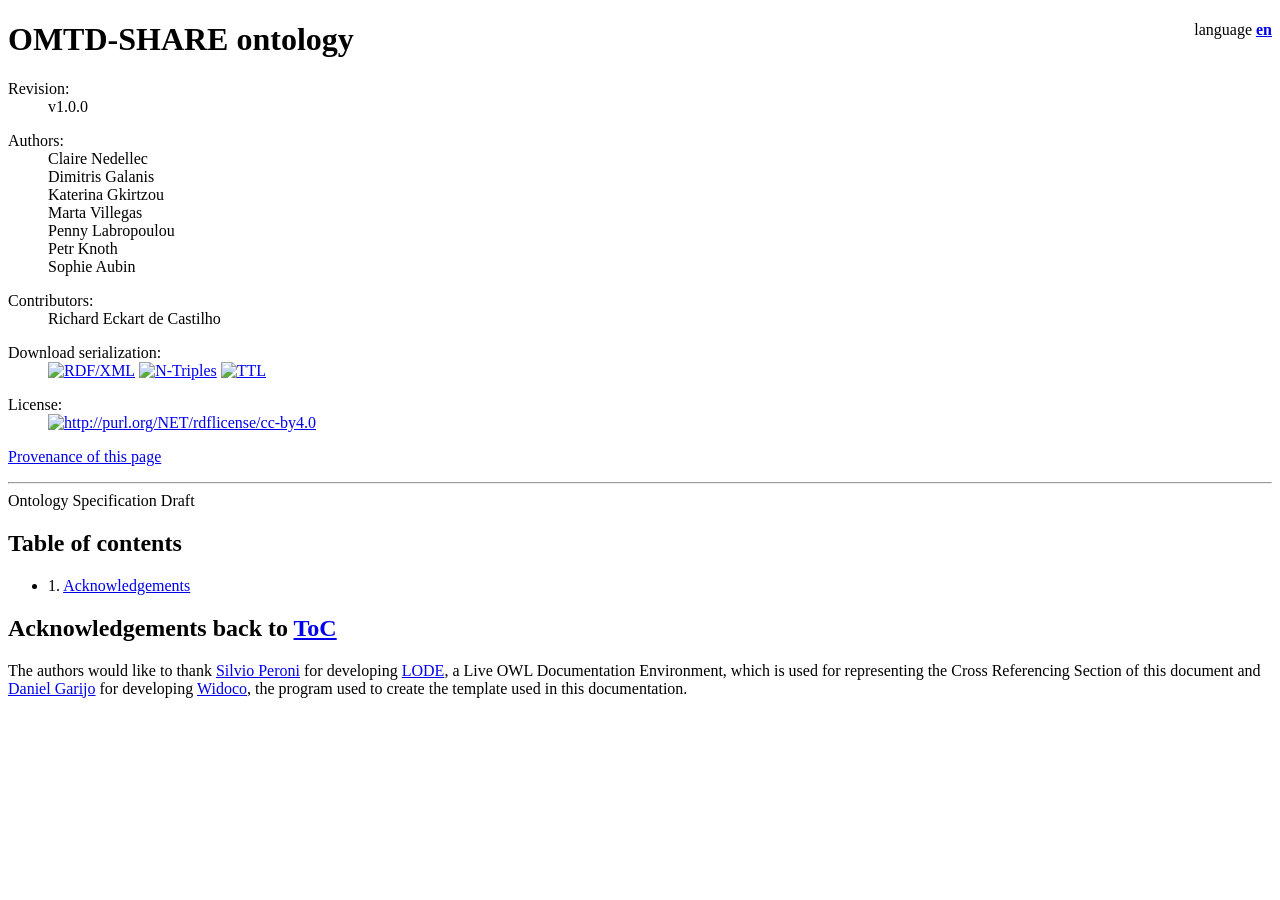
==== owl_visualization/CollapsibleTreeVisualization/index-en.html @ f6d0cacf "Collapsible Tree visualization of owl ontology fixed in order to be incorportated into ontoology htm" ====
<!DOCTYPE html>
<html>
<head>
<meta http-equiv="content-type" content="text/html; charset=UTF-8" />
<link rel="stylesheet" href="resources/primer.css" media="screen" />
<link rel="stylesheet" href="resources/rec.css" media="screen" />
<link rel="stylesheet" href="resources/extra.css" media="screen" />
<link rel="stylesheet" href="resources/owl.css" media="screen" />
<link rel="stylesheet" href="resources/CollapsibleTreeVisualization/dndTree.css" media="screen" />


<!-- SCHEMA.ORG METADATA -->
<script type="application/ld+json">{"@context":"http://schema.org","@type":"TechArticle","url":"http://w3id.org/meta-share/omtd-share","image":"http://vowl.visualdataweb.org/webvowl/#iri=http://w3id.org/meta-share/omtd-share","name":"OMTD-SHARE ontology", "headline":"OMTD-SHARE ontology for resources related to Text and Data Mining initiated in the framework of the OpenMinTeD project (https://www.openminted.eu). It currently focuses on TDM functions (tasks performed by TDM software), annotation types (types of information extracted or annotated by TDM software), TDM methods (classification of the theoretical method used in the TDM algorithm), and data formats of the resoures that can be processed by TDM software. The ontology is deployed in the OMTD-SHARE metadata schema for the description of such resources (https://openminted.github.io/releases/omtd-share/) and is based on work done previously in the framework of the META-SHARE schema for language resources(http://www.meta-share.org/knowledgebase/homePage) and the FOSTER taxonomy of TDM (https://www.fosteropenscience.eu/resources).", "datePublished":"Fri Dec 22 13:26:37 UTC 2017", "version":"v1.0.0", "license":"http://purl.org/NET/rdflicense/cc-by4.0", "author":[{"@type":"Person","name":"Claire Nedellec"},{"@type":"Person","name":"Dimitris Galanis"},{"@type":"Person","name":"Katerina Gkirtzou"},{"@type":"Person","name":"Marta Villegas"},{"@type":"Person","name":"Penny Labropoulou"},{"@type":"Person","name":"Petr Knoth"},{"@type":"Person","name":"Sophie Aubin"}], "contributor":[{"@type":"Person","name":"Richard Eckart de Castilho"}]}</script>


<!-- <script src="resources/jquery.js"></script> -->
<script src="resources/marked.min.js"></script>

<!-- Drag and Drop, Zoomable, Panning, Collapsible Tree with auto-sizing -->
<script src="http://code.jquery.com/jquery-1.10.2.min.js"></script>
<script src="http://d3js.org/d3.v3.min.js"></script>
<script src="resources/CollapsibleTreeVisualization/d3.tip.v0.6.7.js"></script>
<script src="resources/CollapsibleTreeVisualization/dndTree.js"></script>  

<script> 
  function loadHash() {
  jQuery(".markdown").each(function(el){jQuery(this).after(marked(jQuery(this).text())).remove()});
	var hash = location.hash;
	if($(hash).offset()!=null){
	  $('html, body').animate({scrollTop: $(hash).offset().top}, 0);
}
	loadTOC();
}
function loadTOC(){
	//process toc dynamically
	  var t='<h2>Table of contents</h2><ul>';i = 1;j=0;
	  jQuery(".list").each(function(){
		if(jQuery(this).is('h2')){
			if(j>0){
				t+='</ul>';
				j=0;
			}
			t+= '<li>'+i+'. <a href=#'+ jQuery(this).attr('id')+'>'+ jQuery(this).text()+'</a></li>';
			i++;
		}
		if(jQuery(this).is('h3')){
			if(j==0){
				t+='<ul>';
			}
			j++;
			t+= '<li>'+(i-1)+'.'+j+'. '+'<a href=#'+ jQuery(this).attr('id')+'>'+ jQuery(this).text()+'</a></li>';
		}
		t = t.replace(' back to ToC','');
	  });
	  t+='</ul>';
	  $("#toc").html(t); 
}
    $(function(){
      $("#abstract").load("sections/abstract-en.html"); 
      $("#introduction").load("sections/introduction-en.html"); 
      $("#overview").load("sections/overview-en.html");
      $("#visualization").load("sections/dndTree.html");
      $("#description").load("sections/description-en.html"); 
      $("#references").load("sections/references-en.html"); 
      $("#crossref").load("sections/crossref-en.html", null, loadHash); 
    });
</script> 
</head> 

<body>
<div class="container"><div class="head">
<div style="float:right">language <a href="index-en.html"><b>en</b></a> </div>
<h1>OMTD-SHARE ontology</h1>
<dt>Revision:</dt>
<dd>v1.0.0</dd>
<dl><dt>Authors:</dt>
<dd>Claire Nedellec</dd><dd>Dimitris Galanis</dd><dd>Katerina Gkirtzou</dd><dd>Marta Villegas</dd><dd>Penny Labropoulou</dd><dd>Petr Knoth</dd><dd>Sophie Aubin</dd></dl>

<dl><dt>Contributors:</dt>
<dd>Richard Eckart de Castilho</dd></dl>

<dl><dt>Download serialization:</dt><dd><span><a href="ontology.xml" target="_blank"><img src="https://img.shields.io/badge/Format-RDF/XML-blue.svg" alt="RDF/XML"></img></a> </span><span><a href="ontology.nt" target="_blank"><img src="https://img.shields.io/badge/Format-N_Triples-blue.svg" alt="N-Triples"></img></a> </span><span><a href="ontology.ttl" target="_blank"><img src="https://img.shields.io/badge/Format-TTL-blue.svg" alt="TTL"></img></a> </span></dd></dl><dl><dt>License: </dt><dd><a href="http://purl.org/NET/rdflicense/cc-by4.0" target="_blank"><img src ="https://img.shields.io/badge/License-license name goes here-blue.svg" alt="http://purl.org/NET/rdflicense/cc-by4.0"></img></a>
</dd></dl><dl><a href="provenance/provenance-en.html" target="_blank">Provenance of this page</a></dl><hr/>
</div>
<div class="status">
<div>
<span>Ontology Specification Draft</span>
</div>
</div>     <div id="abstract"></div>
<div id="toc"></div>     <div id="introduction"></div>
<div id="overview"></div>
<div id="visualization"></div>
     <div id="description"></div>
     <div id="crossref"></div>
     <div id="references"></div>
<div id="acknowledgements">
<h2 id="ack" class="list">Acknowledgements <span class="backlink"> back to <a href="#toc">ToC</a></span></h2>
<p>
The authors would like to thank <a href="http://www.essepuntato.it/">Silvio Peroni</a> for developing <a href="http://www.essepuntato.it/lode">LODE</a>, a Live OWL Documentation Environment, which is used for representing the Cross Referencing Section of this document and <a href="https://w3id.org/people/dgarijo">Daniel Garijo</a> for developing <a href="https://github.com/dgarijo/Widoco">Widoco</a>, the program used to create the template used in this documentation.</p>
</div>
</body> 
</html>
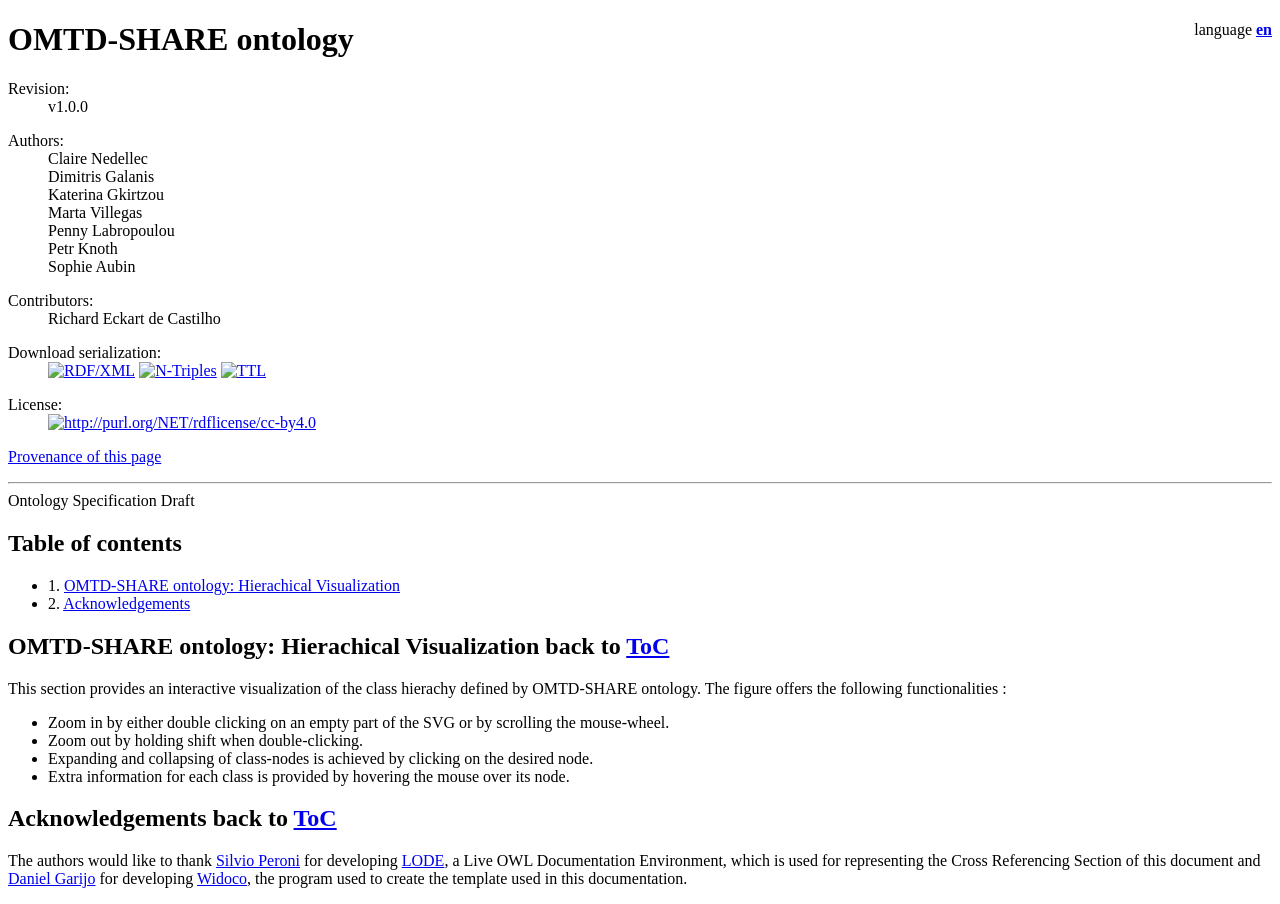
==== commit 5d825d32: "Fixed error of not rendering correct the collapsible tree visualization in firefox" ====
--- a/owl_visualization/CollapsibleTreeVisualization/index-en.html
+++ b/owl_visualization/CollapsibleTreeVisualization/index-en.html
@@ -18,20 +18,22 @@
 
 <!-- Drag and Drop, Zoomable, Panning, Collapsible Tree with auto-sizing -->
 <script src="http://code.jquery.com/jquery-1.10.2.min.js"></script>
-<script src="http://d3js.org/d3.v3.min.js"></script>
+<script src="resources/CollapsibleTreeVisualization/d3.v3.min.js" charset="utf-8"></script>
 <script src="resources/CollapsibleTreeVisualization/d3.tip.v0.6.7.js"></script>
-<script src="resources/CollapsibleTreeVisualization/dndTree.js"></script>  
+<script src="resources/CollapsibleTreeVisualization/dndTree.js"></script>
+
 
 <script> 
   function loadHash() {
-  jQuery(".markdown").each(function(el){jQuery(this).after(marked(jQuery(this).text())).remove()});
-	var hash = location.hash;
+        jQuery(".markdown").each(function(el){jQuery(this).after(marked(jQuery(this).text())).remove()});
+  var hash = location.hash;
 	if($(hash).offset()!=null){
 	  $('html, body').animate({scrollTop: $(hash).offset().top}, 0);
-}
+        }
 	loadTOC();
-}
-function loadTOC(){
+   }
+
+   function loadTOC(){
 	//process toc dynamically
 	  var t='<h2>Table of contents</h2><ul>';i = 1;j=0;
 	  jQuery(".list").each(function(){
@@ -54,17 +56,19 @@
 	  });
 	  t+='</ul>';
 	  $("#toc").html(t); 
-}
+    }
+
     $(function(){
       $("#abstract").load("sections/abstract-en.html"); 
       $("#introduction").load("sections/introduction-en.html"); 
       $("#overview").load("sections/overview-en.html");
-      $("#visualization").load("sections/dndTree.html");
       $("#description").load("sections/description-en.html"); 
       $("#references").load("sections/references-en.html"); 
       $("#crossref").load("sections/crossref-en.html", null, loadHash); 
     });
-</script> 
+</script>
+
+
 </head> 
 
 <body>
@@ -88,8 +92,21 @@
 </div>
 </div>     <div id="abstract"></div>
 <div id="toc"></div>     <div id="introduction"></div>
+
+
+<div>
+  <h2 id="visualization" class="list">OMTD-SHARE ontology: Hierachical Visualization <span class="backlink"> back to <a href="#toc">ToC</a></span></h2>
+  This section provides an interactive visualization of the class hierachy defined by OMTD-SHARE ontology.
+  The figure offers the following functionalities :
+  <ul>
+  <li>Zoom in by either double clicking on an empty part of the SVG or by scrolling the mouse-wheel.  </li>
+  <li>Zoom out by holding shift when double-clicking.</li>
+  <li>Expanding and collapsing of class-nodes is achieved by clicking on the desired node.</li>
+  <li>Extra information for each class is provided by hovering the mouse over its node.</li>
+</ul> 
+  <div id="tree-container"></div>
+</div>
 <div id="overview"></div>
-<div id="visualization"></div>
      <div id="description"></div>
      <div id="crossref"></div>
      <div id="references"></div>
@@ -98,5 +115,7 @@
 <p>
 The authors would like to thank <a href="http://www.essepuntato.it/">Silvio Peroni</a> for developing <a href="http://www.essepuntato.it/lode">LODE</a>, a Live OWL Documentation Environment, which is used for representing the Cross Referencing Section of this document and <a href="https://w3id.org/people/dgarijo">Daniel Garijo</a> for developing <a href="https://github.com/dgarijo/Widoco">Widoco</a>, the program used to create the template used in this documentation.</p>
 </div>
+
+
 </body> 
 </html>
